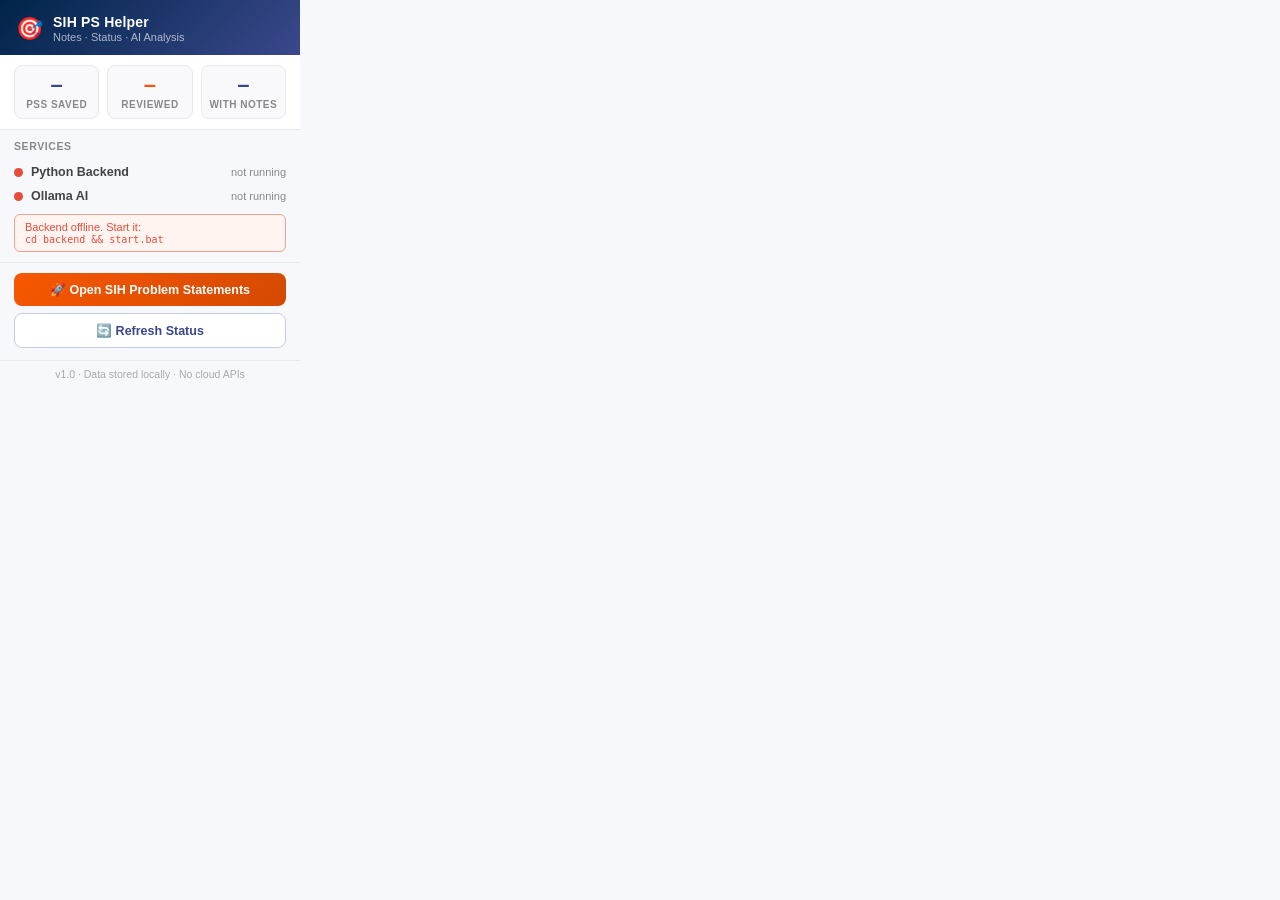
==== extension/popup.html @ 987ea858 "feat: Initial clean release of SIH Problem Statement Helper" ====
<!DOCTYPE html>
<html lang="en">
<head>
    <meta charset="UTF-8">
    <meta name="viewport" content="width=device-width, initial-scale=1">
    <title>SIH PS Helper</title>
    <style>
        :root {
            --orange: #f75700;
            --blue:   #3a488b;
            --navy:   #002449;
            --green:  #27ae60;
            --red:    #e74c3c;
            --bg:     #f7f8fc;
        }
        * { box-sizing: border-box; margin: 0; padding: 0; }
        body {
            width: 300px;
            font-family: 'Segoe UI', 'Open Sans', sans-serif;
            font-size: 13px;
            background: var(--bg);
            color: #333;
        }

        /* Header */
        .header {
            background: linear-gradient(135deg, var(--navy) 0%, var(--blue) 100%);
            padding: 14px 16px 12px;
            display: flex;
            align-items: center;
            gap: 10px;
        }
        .header-icon { font-size: 22px; }
        .header-text h1 {
            font-size: 14px;
            font-weight: 700;
            color: #fff;
            text-transform: none;
            letter-spacing: 0.2px;
        }
        .header-text p {
            font-size: 11px;
            color: rgba(255,255,255,0.65);
            margin-top: 1px;
        }

        /* Status row */
        .status-row {
            display: flex;
            gap: 8px;
            padding: 10px 14px;
            background: #fff;
            border-bottom: 1px solid #e8e8ee;
        }
        .status-card {
            flex: 1;
            text-align: center;
            padding: 8px 4px;
            border-radius: 8px;
            border: 1px solid #e8e8ee;
            background: #f9f9fb;
        }
        .status-card .value {
            font-size: 22px;
            font-weight: 800;
            color: var(--blue);
            line-height: 1;
        }
        .status-card .value.orange { color: var(--orange); }
        .status-card .label {
            font-size: 10px;
            color: #888;
            margin-top: 3px;
            text-transform: uppercase;
            letter-spacing: 0.5px;
            font-weight: 600;
        }

        /* Service status */
        .service-section {
            padding: 10px 14px;
            border-bottom: 1px solid #e8e8ee;
        }
        .service-section h2 {
            font-size: 10.5px;
            font-weight: 700;
            color: #888;
            text-transform: uppercase;
            letter-spacing: 0.6px;
            margin-bottom: 8px;
        }
        .service-row {
            display: flex;
            align-items: center;
            gap: 8px;
            padding: 5px 0;
        }
        .service-dot {
            width: 9px;
            height: 9px;
            border-radius: 50%;
            background: #ccc;
            flex-shrink: 0;
            transition: background 0.3s;
        }
        .service-dot.online  { background: var(--green); box-shadow: 0 0 4px rgba(39,174,96,0.5); }
        .service-dot.offline { background: var(--red); }
        .service-dot.checking { background: #f39c12; }
        .service-name {
            font-weight: 600;
            font-size: 12.5px;
            color: #444;
            flex: 1;
        }
        .service-detail {
            font-size: 11px;
            color: #888;
        }

        /* Actions */
        .actions {
            padding: 10px 14px 12px;
            display: flex;
            flex-direction: column;
            gap: 7px;
        }
        .btn {
            display: flex;
            align-items: center;
            justify-content: center;
            gap: 6px;
            padding: 9px 14px;
            border-radius: 8px;
            border: none;
            cursor: pointer;
            font-size: 12.5px;
            font-weight: 700;
            font-family: inherit;
            transition: opacity 0.15s, transform 0.1s;
            text-decoration: none;
            text-align: center;
        }
        .btn:hover { opacity: 0.88; transform: scale(1.01); }
        .btn-primary {
            background: linear-gradient(135deg, var(--orange), #d44a00);
            color: #fff;
        }
        .btn-secondary {
            background: #fff;
            color: var(--blue);
            border: 1px solid #c5cbe8;
        }
        .btn-secondary:hover { background: var(--blue); color: #fff; border-color: var(--blue); }

        /* Footer */
        .footer {
            padding: 7px 14px;
            font-size: 10.5px;
            color: #aaa;
            border-top: 1px solid #e8e8ee;
            text-align: center;
        }

        /* Error state */
        .error-msg {
            font-size: 11px;
            color: var(--red);
            background: #fff4f0;
            border: 1px solid #f0a090;
            border-radius: 6px;
            padding: 6px 10px;
            margin-top: 6px;
            display: none;
        }
        .error-msg.visible { display: block; }

        /* Loading spinner */
        .spin {
            display: inline-block;
            animation: spin 1s linear infinite;
        }
        @keyframes spin { to { transform: rotate(360deg); } }
    </style>
</head>
<body>

    <div class="header">
        <div class="header-icon">🎯</div>
        <div class="header-text">
            <h1>SIH PS Helper</h1>
            <p>Notes · Status · AI Analysis</p>
        </div>
    </div>

    <div class="status-row">
        <div class="status-card">
            <div class="value" id="stat-total">–</div>
            <div class="label">PSs saved</div>
        </div>
        <div class="status-card">
            <div class="value orange" id="stat-reviewed">–</div>
            <div class="label">Reviewed</div>
        </div>
        <div class="status-card">
            <div class="value" id="stat-notes">–</div>
            <div class="label">With notes</div>
        </div>
    </div>

    <div class="service-section">
        <h2>Services</h2>

        <div class="service-row">
            <span class="service-dot checking" id="dot-backend"></span>
            <span class="service-name">Python Backend</span>
            <span class="service-detail" id="detail-backend">checking…</span>
        </div>

        <div class="service-row">
            <span class="service-dot checking" id="dot-ollama"></span>
            <span class="service-name">Ollama AI</span>
            <span class="service-detail" id="detail-ollama">checking…</span>
        </div>

        <div class="error-msg" id="backend-error">
            Backend offline. Start it:<br>
            <code style="font-size:10px">cd backend &amp;&amp; start.bat</code>
        </div>
    </div>

    <div class="actions">
        <a class="btn btn-primary" id="btn-open-sih"
           href="https://sih.gov.in/sih2026PS" target="_blank">
            🚀 Open SIH Problem Statements
        </a>
        <button class="btn btn-secondary" id="btn-refresh">
            🔄 Refresh Status
        </button>
    </div>

    <div class="footer">
        v1.0 · Data stored locally · No cloud APIs
    </div>

    <script src="popup.js"></script>
</body>
</html>
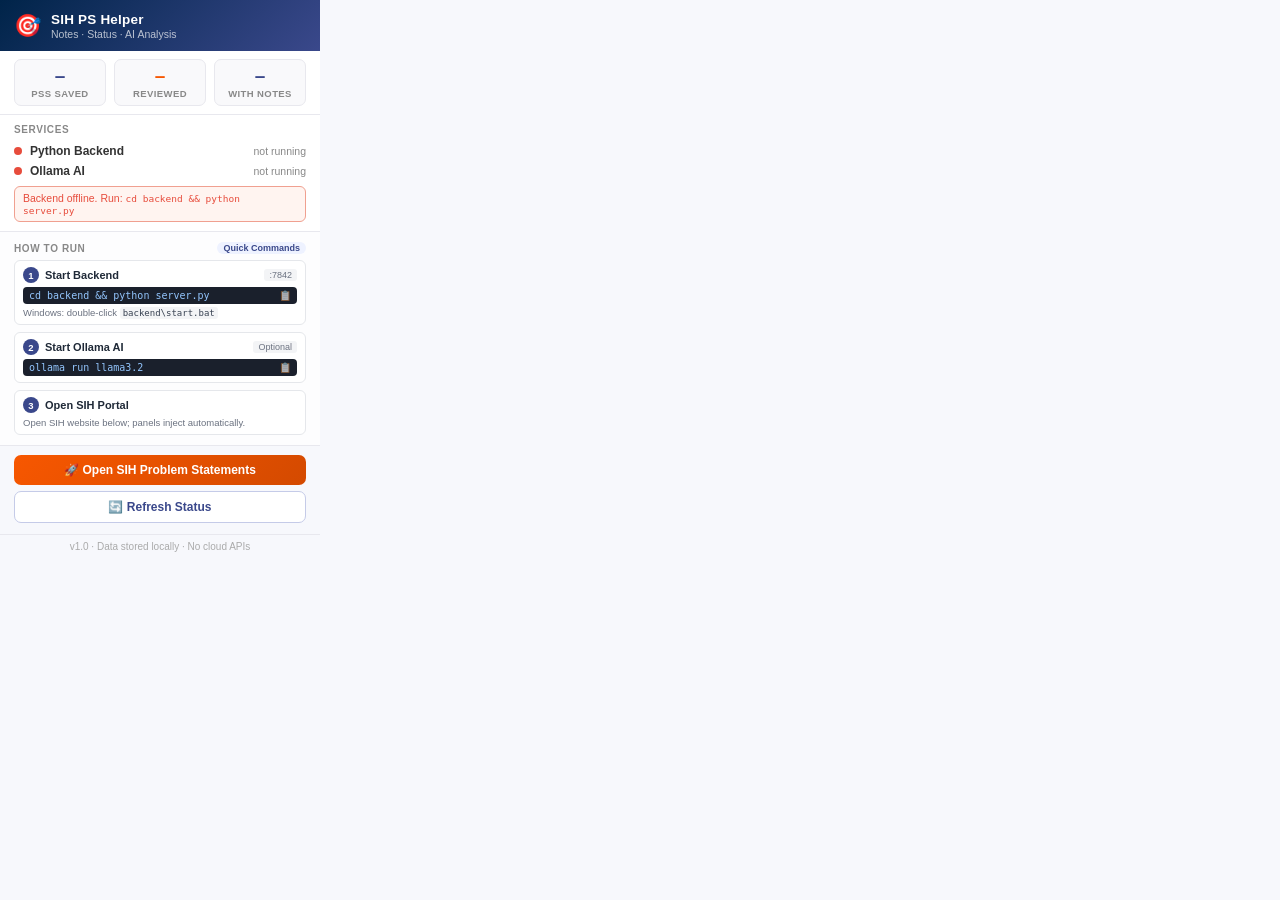
==== commit 72e27072: "Add minimal how-to-run quick guide with copyable commands to extension popup" ====
--- a/extension/popup.html
+++ b/extension/popup.html
@@ -12,35 +12,46 @@
             --green:  #27ae60;
             --red:    #e74c3c;
             --bg:     #f7f8fc;
+            --code-bg: #1a202c;
+            --code-fg: #93c5fd;
         }
         * { box-sizing: border-box; margin: 0; padding: 0; }
         body {
-            width: 300px;
-            font-family: 'Segoe UI', 'Open Sans', sans-serif;
+            width: 320px;
+            max-height: 580px;
+            overflow-y: auto;
+            font-family: -apple-system, BlinkMacSystemFont, 'Segoe UI', Roboto, 'Open Sans', sans-serif;
             font-size: 13px;
             background: var(--bg);
             color: #333;
         }
+        body::-webkit-scrollbar {
+            width: 5px;
+        }
+        body::-webkit-scrollbar-thumb {
+            background: #cbd5e1;
+            border-radius: 4px;
+        }
 
         /* Header */
         .header {
             background: linear-gradient(135deg, var(--navy) 0%, var(--blue) 100%);
-            padding: 14px 16px 12px;
+            padding: 12px 14px 11px;
             display: flex;
             align-items: center;
             gap: 10px;
         }
         .header-icon { font-size: 22px; }
         .header-text h1 {
-            font-size: 14px;
+            font-size: 13.5px;
             font-weight: 700;
             color: #fff;
             text-transform: none;
             letter-spacing: 0.2px;
         }
         .header-text p {
-            font-size: 11px;
-            color: rgba(255,255,255,0.65);
+            font-size: 10.5px;
+            color: rgba(255,255,255,0.7);
             margin-top: 1px;
         }
 
@@ -48,99 +59,227 @@
         .status-row {
             display: flex;
             gap: 8px;
-            padding: 10px 14px;
+            padding: 8px 14px;
             background: #fff;
             border-bottom: 1px solid #e8e8ee;
         }
         .status-card {
             flex: 1;
             text-align: center;
-            padding: 8px 4px;
-            border-radius: 8px;
+            padding: 6px 4px;
+            border-radius: 7px;
             border: 1px solid #e8e8ee;
             background: #f9f9fb;
         }
         .status-card .value {
-            font-size: 22px;
+            font-size: 19px;
             font-weight: 800;
             color: var(--blue);
             line-height: 1;
         }
         .status-card .value.orange { color: var(--orange); }
         .status-card .label {
-            font-size: 10px;
+            font-size: 9.5px;
             color: #888;
             margin-top: 3px;
             text-transform: uppercase;
-            letter-spacing: 0.5px;
+            letter-spacing: 0.4px;
             font-weight: 600;
         }
 
         /* Service status */
         .service-section {
-            padding: 10px 14px;
+            padding: 9px 14px;
+            background: #fff;
             border-bottom: 1px solid #e8e8ee;
         }
-        .service-section h2 {
-            font-size: 10.5px;
+        .section-title {
+            font-size: 10px;
             font-weight: 700;
             color: #888;
             text-transform: uppercase;
             letter-spacing: 0.6px;
-            margin-bottom: 8px;
+            margin-bottom: 6px;
+            display: flex;
+            align-items: center;
+            justify-content: space-between;
         }
         .service-row {
             display: flex;
             align-items: center;
             gap: 8px;
-            padding: 5px 0;
+            padding: 3px 0;
         }
         .service-dot {
-            width: 9px;
-            height: 9px;
+            width: 8px;
+            height: 8px;
             border-radius: 50%;
             background: #ccc;
             flex-shrink: 0;
             transition: background 0.3s;
         }
-        .service-dot.online  { background: var(--green); box-shadow: 0 0 4px rgba(39,174,96,0.5); }
+        .service-dot.online  { background: var(--green); box-shadow: 0 0 4px rgba(39,174,96,0.6); }
         .service-dot.offline { background: var(--red); }
         .service-dot.checking { background: #f39c12; }
         .service-name {
             font-weight: 600;
-            font-size: 12.5px;
-            color: #444;
+            font-size: 12px;
+            color: #333;
             flex: 1;
         }
         .service-detail {
+            font-size: 10.5px;
+            color: #888;
+        }
+
+        /* How to run instructions */
+        .guide-section {
+            padding: 10px 14px;
+            background: #fdfdfe;
+            border-bottom: 1px solid #e8e8ee;
+        }
+        .guide-badge {
+            font-size: 9px;
+            background: #eef2ff;
+            color: var(--blue);
+            font-weight: 700;
+            padding: 1px 6px;
+            border-radius: 8px;
+            text-transform: none;
+            letter-spacing: normal;
+        }
+        .step-list {
+            display: flex;
+            flex-direction: column;
+            gap: 7px;
+            margin-top: 6px;
+        }
+        .step-card {
+            background: #fff;
+            border: 1px solid #e5e7eb;
+            border-radius: 6px;
+            padding: 6px 8px;
+        }
+        .step-head {
+            display: flex;
+            align-items: center;
+            gap: 6px;
+            margin-bottom: 4px;
+        }
+        .step-num {
+            width: 16px;
+            height: 16px;
+            border-radius: 50%;
+            background: var(--blue);
+            color: #fff;
+            font-size: 9.5px;
+            font-weight: 700;
+            display: inline-flex;
+            align-items: center;
+            justify-content: center;
+            flex-shrink: 0;
+        }
+        .step-title {
+            font-weight: 700;
             font-size: 11px;
-            color: #888;
+            color: #1f2937;
+            flex: 1;
+        }
+        .step-tag {
+            font-size: 9px;
+            color: #6b7280;
+            background: #f3f4f6;
+            padding: 1px 5px;
+            border-radius: 3px;
+        }
+        .code-box {
+            display: flex;
+            align-items: center;
+            justify-content: space-between;
+            background: var(--code-bg);
+            border-radius: 4px;
+            padding: 3px 6px;
+            cursor: pointer;
+            transition: background 0.15s;
+        }
+        .code-box:hover {
+            background: #2d3748;
+        }
+        .code-box code {
+            font-family: ui-monospace, SFMono-Regular, Menlo, Monaco, Consolas, monospace;
+            font-size: 10px;
+            color: var(--code-fg);
+            white-space: nowrap;
+            overflow-x: hidden;
+            text-overflow: ellipsis;
+        }
+        .code-box .copy-icon {
+            font-size: 10px;
+            opacity: 0.65;
+            margin-left: 4px;
+            flex-shrink: 0;
+        }
+        .code-box:hover .copy-icon { opacity: 1; }
+        .step-subtext {
+            font-size: 9.5px;
+            color: #6b7280;
+            margin-top: 3px;
+        }
+        .step-subtext code {
+            font-family: ui-monospace, monospace;
+            background: #f3f4f6;
+            padding: 1px 3px;
+            border-radius: 3px;
+            color: #374151;
+            font-size: 9px;
+        }
+
+        /* Toast notification for copy */
+        .copy-toast {
+            position: fixed;
+            bottom: 10px;
+            left: 50%;
+            transform: translateX(-50%) translateY(40px);
+            background: #111827;
+            color: #fff;
+            padding: 4px 10px;
+            font-size: 10.5px;
+            border-radius: 12px;
+            pointer-events: none;
+            opacity: 0;
+            transition: all 0.2s ease;
+            box-shadow: 0 4px 12px rgba(0,0,0,0.25);
+            z-index: 99;
+        }
+        .copy-toast.show {
+            transform: translateX(-50%) translateY(0);
+            opacity: 1;
         }
 
         /* Actions */
         .actions {
-            padding: 10px 14px 12px;
+            padding: 9px 14px 11px;
             display: flex;
             flex-direction: column;
-            gap: 7px;
+            gap: 6px;
         }
         .btn {
             display: flex;
             align-items: center;
             justify-content: center;
             gap: 6px;
-            padding: 9px 14px;
-            border-radius: 8px;
+            padding: 8px 12px;
+            border-radius: 7px;
             border: none;
             cursor: pointer;
-            font-size: 12.5px;
+            font-size: 12px;
             font-weight: 700;
             font-family: inherit;
             transition: opacity 0.15s, transform 0.1s;
             text-decoration: none;
             text-align: center;
         }
-        .btn:hover { opacity: 0.88; transform: scale(1.01); }
+        .btn:hover { opacity: 0.9; transform: scale(1.01); }
         .btn-primary {
             background: linear-gradient(135deg, var(--orange), #d44a00);
             color: #fff;
@@ -154,8 +293,8 @@
 
         /* Footer */
         .footer {
-            padding: 7px 14px;
-            font-size: 10.5px;
+            padding: 6px 14px;
+            font-size: 10px;
             color: #aaa;
             border-top: 1px solid #e8e8ee;
             text-align: center;
@@ -163,23 +302,16 @@
 
         /* Error state */
         .error-msg {
-            font-size: 11px;
+            font-size: 10.5px;
             color: var(--red);
             background: #fff4f0;
             border: 1px solid #f0a090;
             border-radius: 6px;
-            padding: 6px 10px;
-            margin-top: 6px;
+            padding: 5px 8px;
+            margin-top: 5px;
             display: none;
         }
         .error-msg.visible { display: block; }
-
-        /* Loading spinner */
-        .spin {
-            display: inline-block;
-            animation: spin 1s linear infinite;
-        }
-        @keyframes spin { to { transform: rotate(360deg); } }
     </style>
 </head>
 <body>
@@ -208,7 +340,9 @@
     </div>
 
     <div class="service-section">
-        <h2>Services</h2>
+        <div class="section-title">
+            <span>Services</span>
+        </div>
 
         <div class="service-row">
             <span class="service-dot checking" id="dot-backend"></span>
@@ -223,8 +357,52 @@
         </div>
 
         <div class="error-msg" id="backend-error">
-            Backend offline. Start it:<br>
-            <code style="font-size:10px">cd backend &amp;&amp; start.bat</code>
+            Backend offline. Run: <code style="font-size:9.5px">cd backend &amp;&amp; python server.py</code>
+        </div>
+    </div>
+
+    <div class="guide-section">
+        <div class="section-title">
+            <span>How to Run</span>
+            <span class="guide-badge">Quick Commands</span>
+        </div>
+
+        <div class="step-list">
+            <!-- Step 1: Backend -->
+            <div class="step-card">
+                <div class="step-head">
+                    <span class="step-num">1</span>
+                    <span class="step-title">Start Backend</span>
+                    <span class="step-tag">:7842</span>
+                </div>
+                <div class="code-box" data-copy="cd backend &amp;&amp; python server.py" title="Click to copy">
+                    <code>cd backend &amp;&amp; python server.py</code>
+                    <span class="copy-icon">📋</span>
+                </div>
+                <div class="step-subtext">Windows: double-click <code>backend\start.bat</code></div>
+            </div>
+
+            <!-- Step 2: Ollama -->
+            <div class="step-card">
+                <div class="step-head">
+                    <span class="step-num">2</span>
+                    <span class="step-title">Start Ollama AI</span>
+                    <span class="step-tag">Optional</span>
+                </div>
+                <div class="code-box" data-copy="ollama run llama3.2" title="Click to copy">
+                    <code>ollama run llama3.2</code>
+                    <span class="copy-icon">📋</span>
+                </div>
+            </div>
+
+            <!-- Step 3: Portal -->
+            <div class="step-card">
+                <div class="step-head">
+                    <span class="step-num">3</span>
+                    <span class="step-title">Open SIH Portal</span>
+                </div>
+                <div class="step-subtext">Open SIH website below; panels inject automatically.</div>
+            </div>
         </div>
     </div>
 
@@ -242,6 +420,8 @@
         v1.0 · Data stored locally · No cloud APIs
     </div>
 
+    <div class="copy-toast" id="copy-toast">Copied to clipboard! ✓</div>
+
     <script src="popup.js"></script>
 </body>
 </html>
